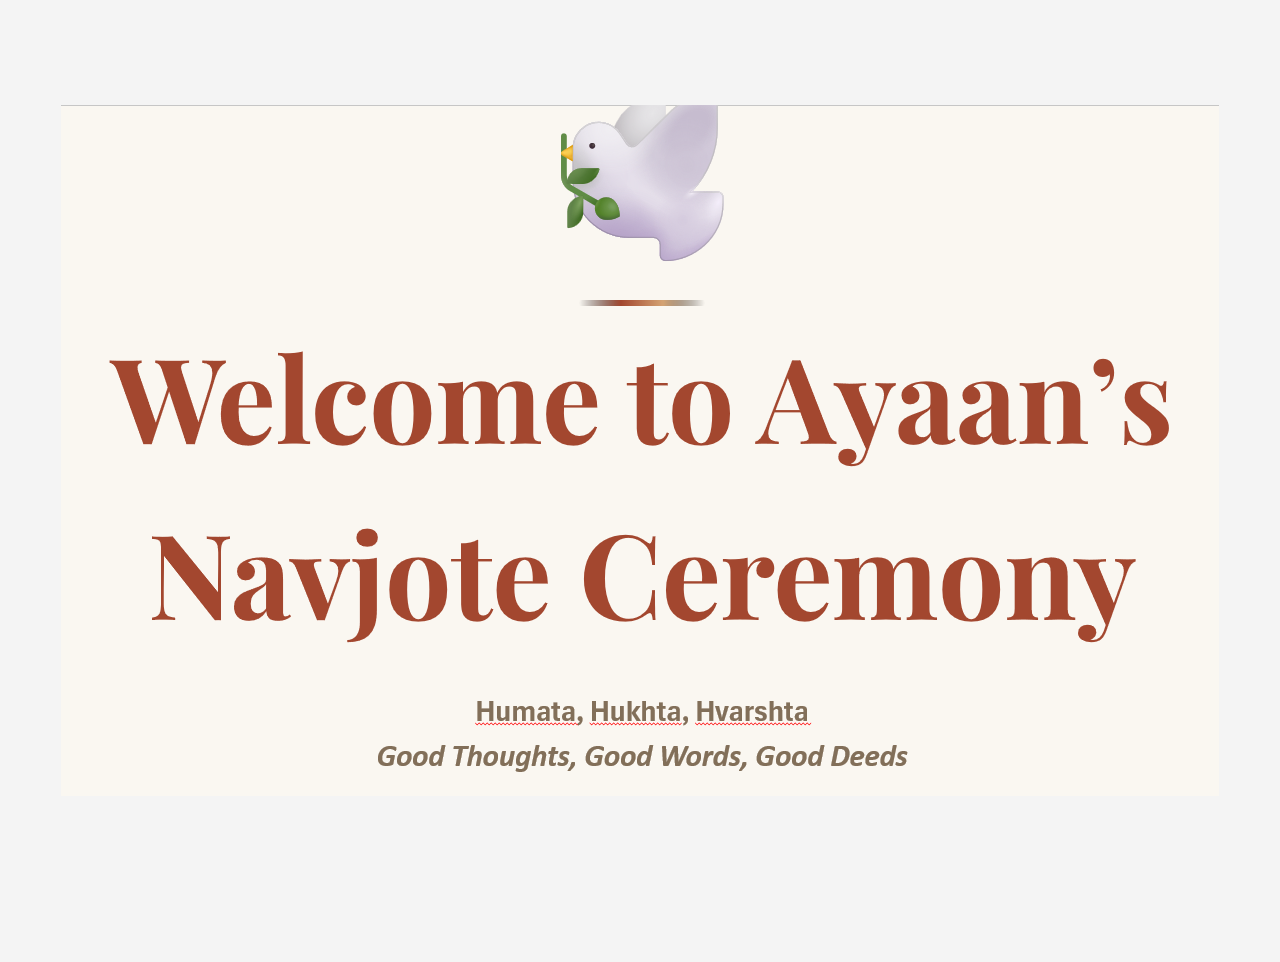
==== index.html @ a90daca9 "Reorganize HTML structure for image and footer button Moved the button below the image and updated c" ====
<!DOCTYPE html>
<html>
<head>
  <link rel="stylesheet" href="style.css">
  <title>My Website</title>
</head>
<body>
  <!-- Background image -->
  <div class="image-container">
    <img src="navjote_main.png" alt="Parsi Zoroastrian Navjote">
  </div>

  <!-- Button at the end (below the image) -->
  <div class="footer-button">
    <a href="about.html">
      <img src="click_here_icon.png" alt="About Page" class="link-image">
    </a>
  </div>
</body>
</html>
---- style.css ----
body {
  font-family: Arial, sans-serif;
  background-color: #f4f4f4;
  text-align: center;
}
h1 {
  color: darkblue;
}
a {
  color: green;
  text-decoration: none;
}
/* Prevent scrolling, everything fits in one view */
html, body {
  margin: 0;
  padding: 0;
  height: 100%;
  overflow: hidden;
  font-family: Arial, sans-serif;
}

/* Heading at the top */
.page-title {
  position: absolute;
  top: 20px;              
  left: 50%;
  transform: translateX(-50%);
  color: darkblue;
  font-size: 28px;
  font-weight: bold;
  z-index: 2;             
}

/* Image container fills the viewport */
.image-container {
  position: relative;
  height: 100vh;
  width: 100vw;
  display: flex;
  justify-content: center;
  align-items: center;
  background-color: #f4f4f4; /* fallback background */
}

.image-container img {
  max-width: 100%;
  max-height: 100%;
  object-fit: contain; /* show entire image */
}

/* Overlay content sits on top of image */
.overlay {
  position: absolute;
  bottom: 40px;           
  left: 50%;
  transform: translateX(-50%);
  text-align: center;
}

/* Hyperlink image styled as button */
.link-image {
  width: 120px;
  height: auto;
  cursor: pointer;
  border-radius: 12px;
  transition: transform 0.3s, box-shadow 0.3s;
  box-shadow: 0 4px 6px rgba(0,0,0,0.2);
}

/* Hover effect */
.link-image:hover {
  transform: scale(1.05);
  box-shadow: 0 6px 10px rgba(0,0,0,0.3);
}
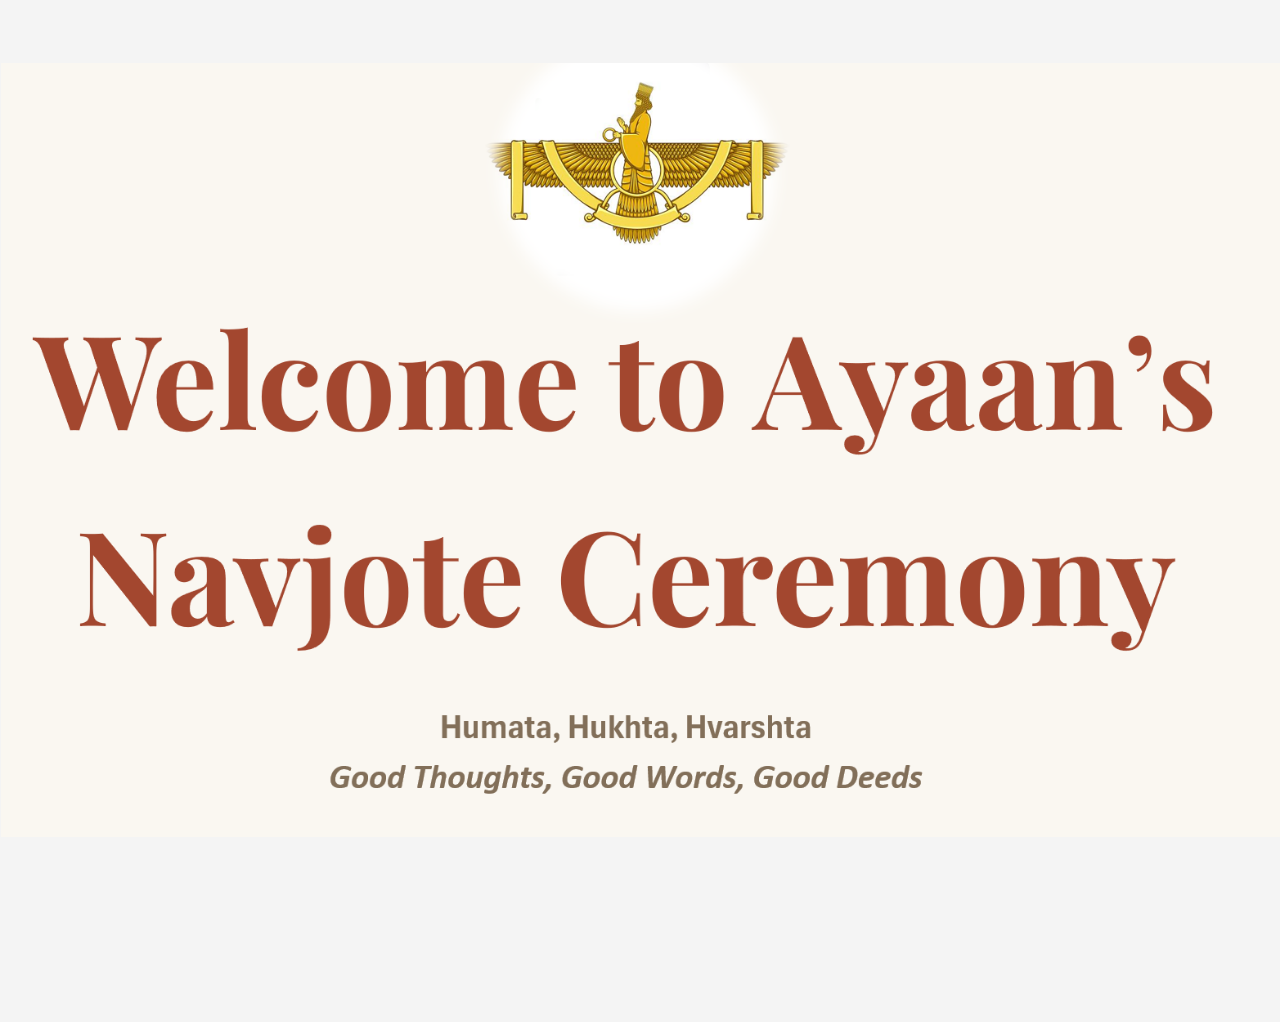
==== commit 4e962d82: "Update index.html Added a call-to-action text below the button in the footer." ====
--- a/index.html
+++ b/index.html
@@ -15,6 +15,7 @@
     <a href="about.html">
       <img src="click_here_icon.png" alt="About Page" class="link-image">
     </a>
+    <p class="cta-text">Click above to continue</p>
   </div>
 </body>
 </html>
--- a/style.css
+++ b/style.css
@@ -48,16 +48,7 @@
   object-fit: contain; /* show entire image */
 }
 
-/* Overlay content sits on top of image */
-.overlay {
-  position: absolute;
-  bottom: 40px;           
-  left: 50%;
-  transform: translateX(-50%);
-  text-align: center;
-}
-
-/* Hyperlink image styled as button */
+/* Hyperlink image styled as button with pulse animation */
 .link-image {
   width: 120px;
   height: auto;
@@ -65,6 +56,7 @@
   border-radius: 12px;
   transition: transform 0.3s, box-shadow 0.3s;
   box-shadow: 0 4px 6px rgba(0,0,0,0.2);
+  animation: pulse 2s infinite; /* pulsing animation */
 }
 
 /* Hover effect */
@@ -72,3 +64,25 @@
   transform: scale(1.05);
   box-shadow: 0 6px 10px rgba(0,0,0,0.3);
 }
+
+/* Pulse animation keyframes */
+@keyframes pulse {
+  0% {
+    transform: scale(1);
+    box-shadow: 0 0 0 rgba(0, 128, 0, 0.7);
+  }
+  50% {
+    transform: scale(1.1);
+    box-shadow: 0 0 20px rgba(0, 128, 0, 0.7);
+  }
+  100% {
+    transform: scale(1);
+    box-shadow: 0 0 0 rgba(0, 128, 0, 0.7);
+  }
+}
+
+/* Footer button sits at the bottom */
+.footer-button {
+  text-align: center;
+  margin-top: 10px;   /* space between image and button */
+}
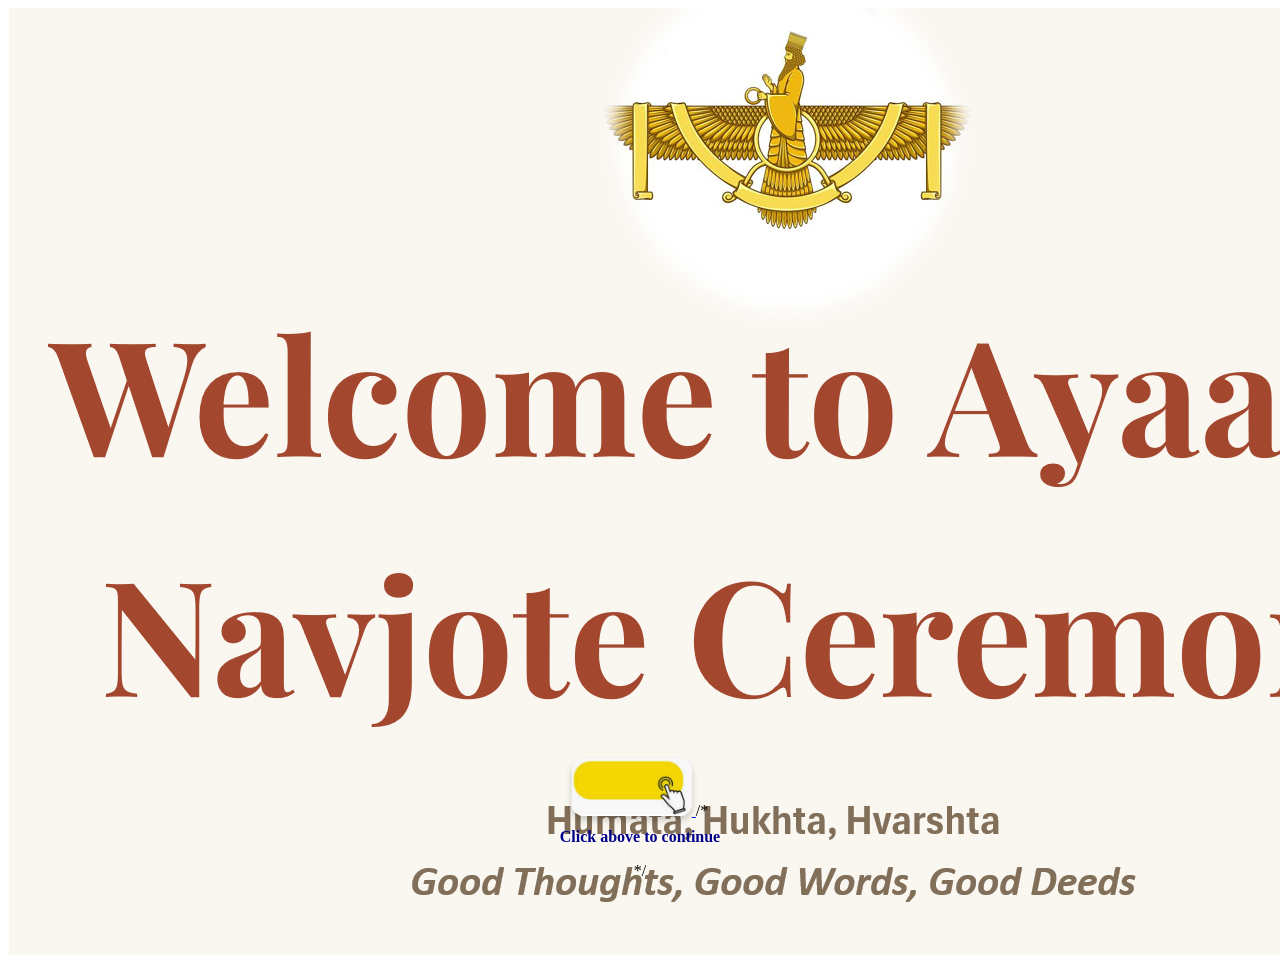
==== commit ef0710f5: "Remove CTA text from footer in index.html Removed the call-to-action text from the footer." ====
--- a/index.html
+++ b/index.html
@@ -15,7 +15,7 @@
     <a href="about.html">
       <img src="click_here_icon.png" alt="About Page" class="link-image">
     </a>
-    <p class="cta-text">Click above to continue</p>
+    /* <p class="cta-text">Click above to continue</p> */
   </div>
 </body>
 </html>
--- a/style.css
+++ b/style.css
@@ -1,54 +1,22 @@
-body {
-  font-family: Arial, sans-serif;
-  background-color: #f4f4f4;
+/* Footer button sits at the bottom */
+.footer-button {
+  position: fixed;   /* lock to viewport */
+  bottom: 20px;      /* distance from bottom */
+  left: 50%;
+  transform: translateX(-50%);
   text-align: center;
 }
-h1 {
+
+
+/* Instruction text under button */
+.cta-text {
+  font-size: 16px;
   color: darkblue;
-}
-a {
-  color: green;
-  text-decoration: none;
-}
-/* Prevent scrolling, everything fits in one view */
-html, body {
-  margin: 0;
-  padding: 0;
-  height: 100%;
-  overflow: hidden;
-  font-family: Arial, sans-serif;
+  margin-top: 8px;
+  font-weight: bold;
 }
 
-/* Heading at the top */
-.page-title {
-  position: absolute;
-  top: 20px;              
-  left: 50%;
-  transform: translateX(-50%);
-  color: darkblue;
-  font-size: 28px;
-  font-weight: bold;
-  z-index: 2;             
-}
-
-/* Image container fills the viewport */
-.image-container {
-  position: relative;
-  height: 100vh;
-  width: 100vw;
-  display: flex;
-  justify-content: center;
-  align-items: center;
-  background-color: #f4f4f4; /* fallback background */
-}
-
-.image-container img {
-  max-width: 100%;
-  max-height: 100%;
-  object-fit: contain; /* show entire image */
-}
-
-/* Hyperlink image styled as button with pulse animation */
+/* Button with smoother pulse animation */
 .link-image {
   width: 120px;
   height: auto;
@@ -56,33 +24,27 @@
   border-radius: 12px;
   transition: transform 0.3s, box-shadow 0.3s;
   box-shadow: 0 4px 6px rgba(0,0,0,0.2);
-  animation: pulse 2s infinite; /* pulsing animation */
+  animation: pulse 2.5s ease-in-out infinite; /* smoother timing */
 }
 
 /* Hover effect */
 .link-image:hover {
-  transform: scale(1.05);
-  box-shadow: 0 6px 10px rgba(0,0,0,0.3);
+  transform: scale(1.08);
+  box-shadow: 0 6px 12px rgba(0,0,0,0.3);
 }
 
 /* Pulse animation keyframes */
 @keyframes pulse {
   0% {
     transform: scale(1);
-    box-shadow: 0 0 0 rgba(0, 128, 0, 0.7);
+    box-shadow: 0 0 5px rgba(0, 128, 0, 0.5);
   }
   50% {
-    transform: scale(1.1);
-    box-shadow: 0 0 20px rgba(0, 128, 0, 0.7);
+    transform: scale(1.12);
+    box-shadow: 0 0 25px rgba(0, 128, 0, 0.8);
   }
   100% {
     transform: scale(1);
-    box-shadow: 0 0 0 rgba(0, 128, 0, 0.7);
+    box-shadow: 0 0 5px rgba(0, 128, 0, 0.5);
   }
 }
-
-/* Footer button sits at the bottom */
-.footer-button {
-  text-align: center;
-  margin-top: 10px;   /* space between image and button */
-}
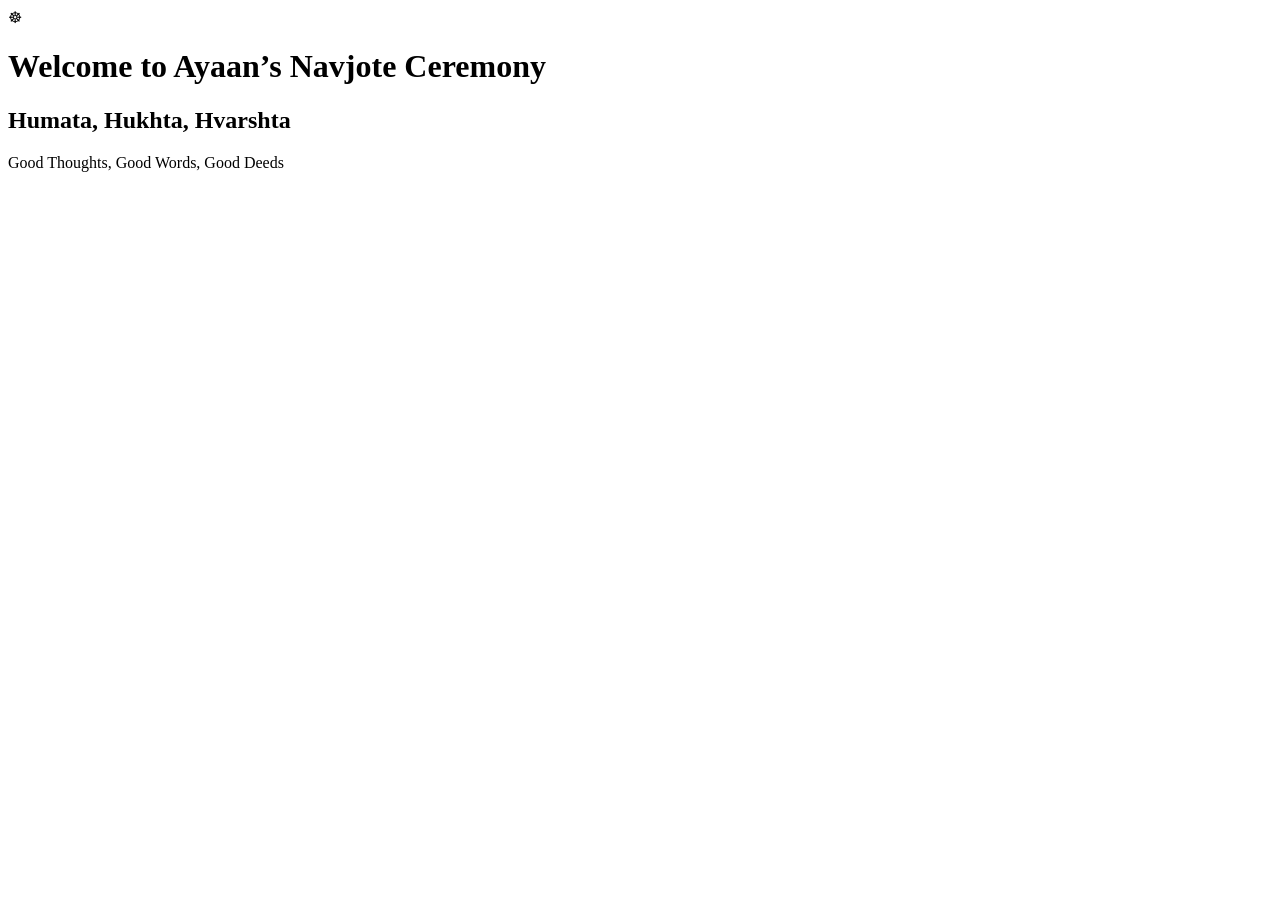
==== commit 8b1651ad: "Revise index.html for Navjote Ceremony Updated the title and added welcome content for the Navjote C" ====
--- a/index.html
+++ b/index.html
@@ -2,20 +2,21 @@
 <html>
 <head>
   <link rel="stylesheet" href="style.css">
-  <title>My Website</title>
+  <title>Navjote Ceremony</title>
 </head>
 <body>
-  <!-- Background image -->
-  <div class="image-container">
-    <img src="navjote_main.png" alt="Parsi Zoroastrian Navjote">
-  </div>
+  <div class="welcome-container">
+    <!-- Symbol at the top -->
+    <div class="symbol">☸</div> <!-- Replace with Faravahar SVG or icon -->
 
-  <!-- Button at the end (below the image) -->
-  <div class="footer-button">
-    <a href="about.html">
-      <img src="click_here_icon.png" alt="About Page" class="link-image">
-    </a>
-    /* <p class="cta-text">Click above to continue</p> */
+    <!-- Main heading -->
+    <h1>Welcome to Ayaan’s Navjote Ceremony</h1>
+
+    <!-- Subheading -->
+    <h2>Humata, Hukhta, Hvarshta</h2>
+
+    <!-- Motto -->
+    <p class="motto">Good Thoughts, Good Words, Good Deeds</p>
   </div>
 </body>
 </html>
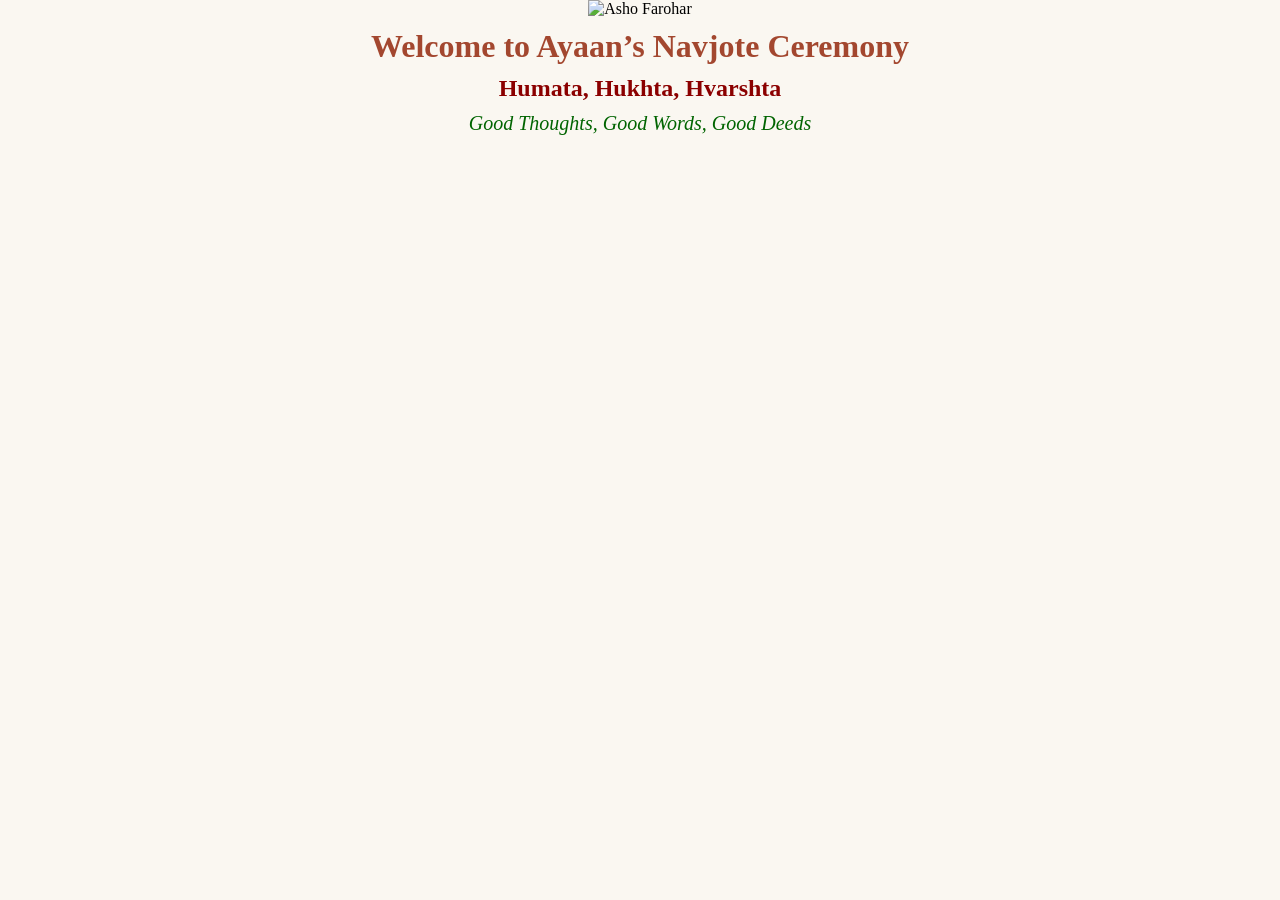
==== commit 630b5a19: "Update index.html to include Farohar image Replaced symbol with Farohar image and adjusted structure" ====
--- a/index.html
+++ b/index.html
@@ -5,12 +5,16 @@
   <title>Navjote Ceremony</title>
 </head>
 <body>
-  <div class="welcome-container">
-    <!-- Symbol at the top -->
-    <div class="symbol">☸</div> <!-- Replace with Faravahar SVG or icon -->
+  <!-- Farohar image at the top -->
+  <div class="farohar-container">
+    <img src="Asho_Farohar.png" alt="Asho Farohar" class="farohar-image">
+  </div>
 
-    <!-- Main heading -->
-    <h1>Welcome to Ayaan’s Navjote Ceremony</h1>
+  <!-- Main heading -->
+  <h1>Welcome to Ayaan’s Navjote Ceremony</h1>
+</body>
+</html>
+
 
     <!-- Subheading -->
     <h2>Humata, Hukhta, Hvarshta</h2>
--- a/style.css
+++ b/style.css
@@ -1,50 +1,40 @@
-/* Footer button sits at the bottom */
-.footer-button {
-  position: fixed;   /* lock to viewport */
-  bottom: 20px;      /* distance from bottom */
-  left: 50%;
-  transform: translateX(-50%);
+body {
+  margin: 0;
+  padding: 0;
+  font-family: 'Georgia', serif; /* change font here */
+  background-color: #FAF7F1;     /* new background color */
   text-align: center;
 }
 
+.welcome-container {
+  height: 100vh;                 /* full viewport */
+  display: flex;
+  flex-direction: column;
+  justify-content: center;
+  align-items: center;
+}
 
-/* Instruction text under button */
-.cta-text {
-  font-size: 16px;
-  color: darkblue;
-  margin-top: 8px;
+.symbol {
+  font-size: 60px;               /* placeholder symbol size */
+  margin-bottom: 20px;
+}
+
+h1 {
+  font-size: 32px;
+  color: #A3472F;                /* custom reddish-brown shade */
+  margin: 10px 0;
   font-weight: bold;
 }
 
-/* Button with smoother pulse animation */
-.link-image {
-  width: 120px;
-  height: auto;
-  cursor: pointer;
-  border-radius: 12px;
-  transition: transform 0.3s, box-shadow 0.3s;
-  box-shadow: 0 4px 6px rgba(0,0,0,0.2);
-  animation: pulse 2.5s ease-in-out infinite; /* smoother timing */
+h2 {
+  font-size: 24px;
+  color: darkred;
+  margin: 5px 0;
 }
 
-/* Hover effect */
-.link-image:hover {
-  transform: scale(1.08);
-  box-shadow: 0 6px 12px rgba(0,0,0,0.3);
+.motto {
+  font-size: 20px;
+  font-style: italic;
+  color: darkgreen;
+  margin-top: 10px;
 }
-
-/* Pulse animation keyframes */
-@keyframes pulse {
-  0% {
-    transform: scale(1);
-    box-shadow: 0 0 5px rgba(0, 128, 0, 0.5);
-  }
-  50% {
-    transform: scale(1.12);
-    box-shadow: 0 0 25px rgba(0, 128, 0, 0.8);
-  }
-  100% {
-    transform: scale(1);
-    box-shadow: 0 0 5px rgba(0, 128, 0, 0.5);
-  }
-}
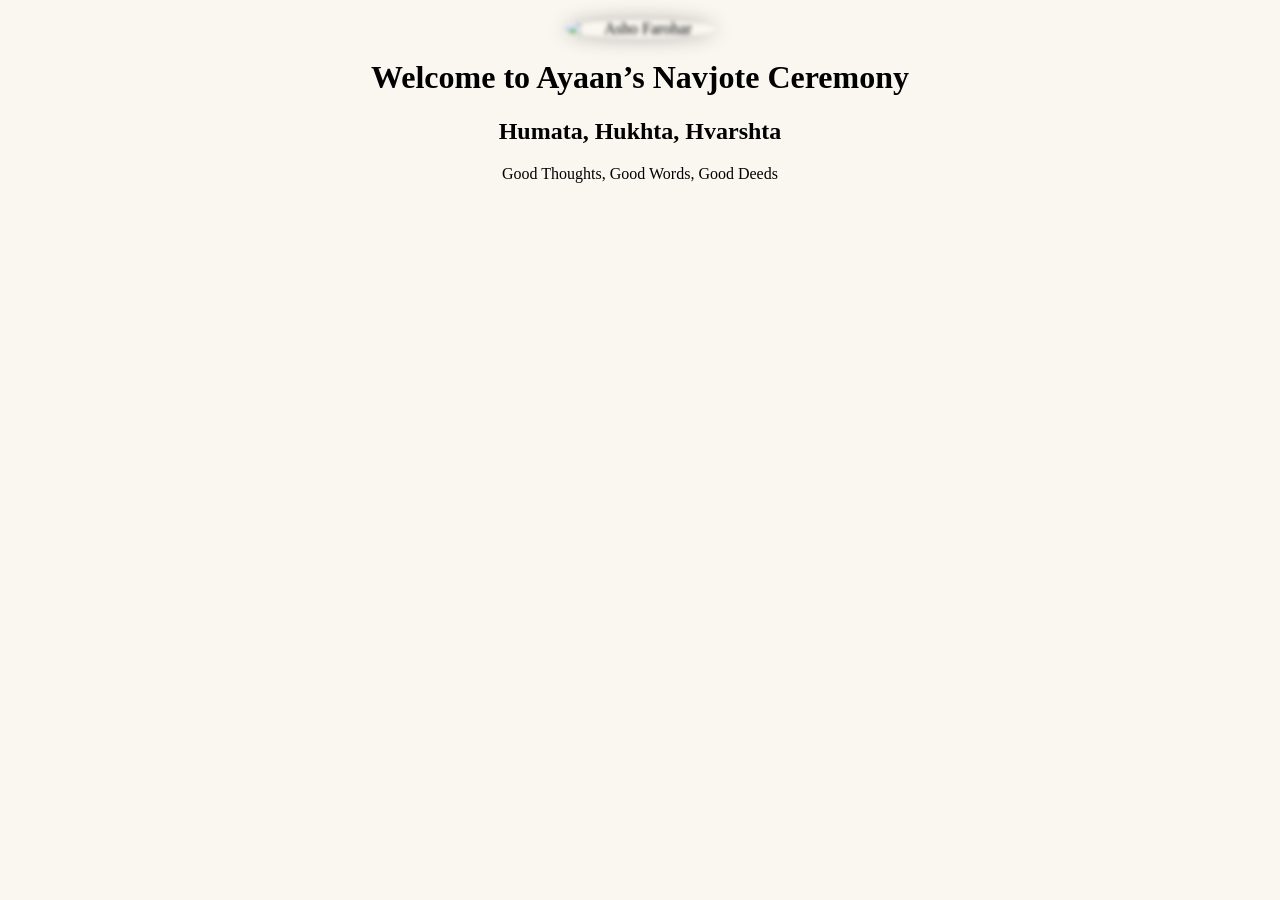
==== commit 86780a19: "Enhance index.html with CSS classes Added classes to headings and motto for styling." ====
--- a/index.html
+++ b/index.html
@@ -11,16 +11,12 @@
   </div>
 
   <!-- Main heading -->
-  <h1>Welcome to Ayaan’s Navjote Ceremony</h1>
+  <h1 class="ceremony-heading">Welcome to Ayaan’s Navjote Ceremony</h1>
+
+  <!-- Subheading -->
+  <h2 class="ceremony-subheading">Humata, Hukhta, Hvarshta</h2>
+
+  <!-- Motto -->
+  <p class="ceremony-motto">Good Thoughts, Good Words, Good Deeds</p>
 </body>
 </html>
-
-
-    <!-- Subheading -->
-    <h2>Humata, Hukhta, Hvarshta</h2>
-
-    <!-- Motto -->
-    <p class="motto">Good Thoughts, Good Words, Good Deeds</p>
-  </div>
-</body>
-</html>
--- a/style.css
+++ b/style.css
@@ -1,40 +1,22 @@
 body {
   margin: 0;
   padding: 0;
-  font-family: 'Georgia', serif; /* change font here */
-  background-color: #FAF7F1;     /* new background color */
+  font-family: 'Georgia', serif;
+  background-color: #FAF7F1; /* your chosen background */
   text-align: center;
 }
 
-.welcome-container {
-  height: 100vh;                 /* full viewport */
-  display: flex;
-  flex-direction: column;
-  justify-content: center;
-  align-items: center;
+/* Farohar image styling */
+.farohar-container {
+  margin-top: 20px;
 }
 
-.symbol {
-  font-size: 60px;               /* placeholder symbol size */
-  margin-bottom: 20px;
+.farohar-image {
+  width: 150px;          /* adjust size */
+  height: auto;
+  display: block;
+  margin: 0 auto;
+  border-radius: 50%;    /* makes edges rounded */
+  filter: blur(2px);     /* soft blur effect */
+  box-shadow: 0 0 20px rgba(0,0,0,0.3); /* glow around edges */
 }
-
-h1 {
-  font-size: 32px;
-  color: #A3472F;                /* custom reddish-brown shade */
-  margin: 10px 0;
-  font-weight: bold;
-}
-
-h2 {
-  font-size: 24px;
-  color: darkred;
-  margin: 5px 0;
-}
-
-.motto {
-  font-size: 20px;
-  font-style: italic;
-  color: darkgreen;
-  margin-top: 10px;
-}
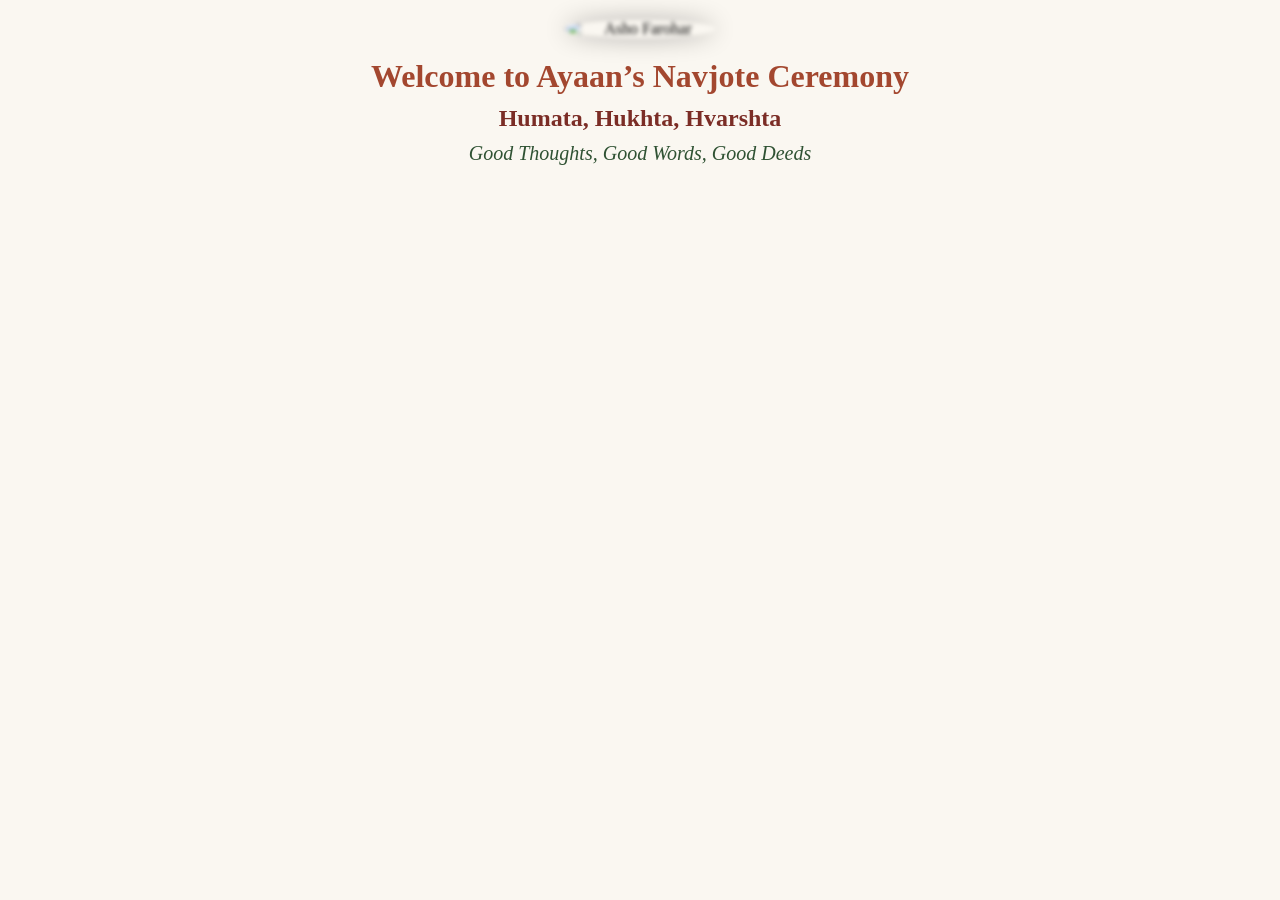
==== commit af90c648: "Reformat HTML structure for Navjote Ceremony" ====
--- a/index.html
+++ b/index.html
@@ -16,7 +16,7 @@
   <!-- Subheading -->
   <h2 class="ceremony-subheading">Humata, Hukhta, Hvarshta</h2>
 
-  <!-- Motto -->
+  <!-- Motto_Meaning -->
   <p class="ceremony-motto">Good Thoughts, Good Words, Good Deeds</p>
 </body>
 </html>
--- a/style.css
+++ b/style.css
@@ -2,7 +2,7 @@
   margin: 0;
   padding: 0;
   font-family: 'Georgia', serif;
-  background-color: #FAF7F1; /* your chosen background */
+  background-color: #FAF7F1; /* soft cream background */
   text-align: center;
 }
 
@@ -16,7 +16,30 @@
   height: auto;
   display: block;
   margin: 0 auto;
-  border-radius: 50%;    /* makes edges rounded */
+  border-radius: 50%;    /* rounded edges */
   filter: blur(2px);     /* soft blur effect */
-  box-shadow: 0 0 20px rgba(0,0,0,0.3); /* glow around edges */
+  box-shadow: 0 0 25px rgba(0,0,0,0.3); /* glow around edges */
 }
+
+/* Ceremony heading */
+.ceremony-heading {
+  font-size: 32px;
+  color: #A3472F;        /* requested reddish-brown shade */
+  margin: 20px 0 10px 0;
+  font-weight: bold;
+}
+
+/* Subheading */
+.ceremony-subheading {
+  font-size: 24px;
+  color: #7B2D26;        /* complementary deep red */
+  margin: 5px 0;
+}
+
+/* Motto */
+.ceremony-motto {
+  font-size: 20px;
+  font-style: italic;
+  color: #2F5233;        /* deep green for balance */
+  margin-top: 10px;
+}
